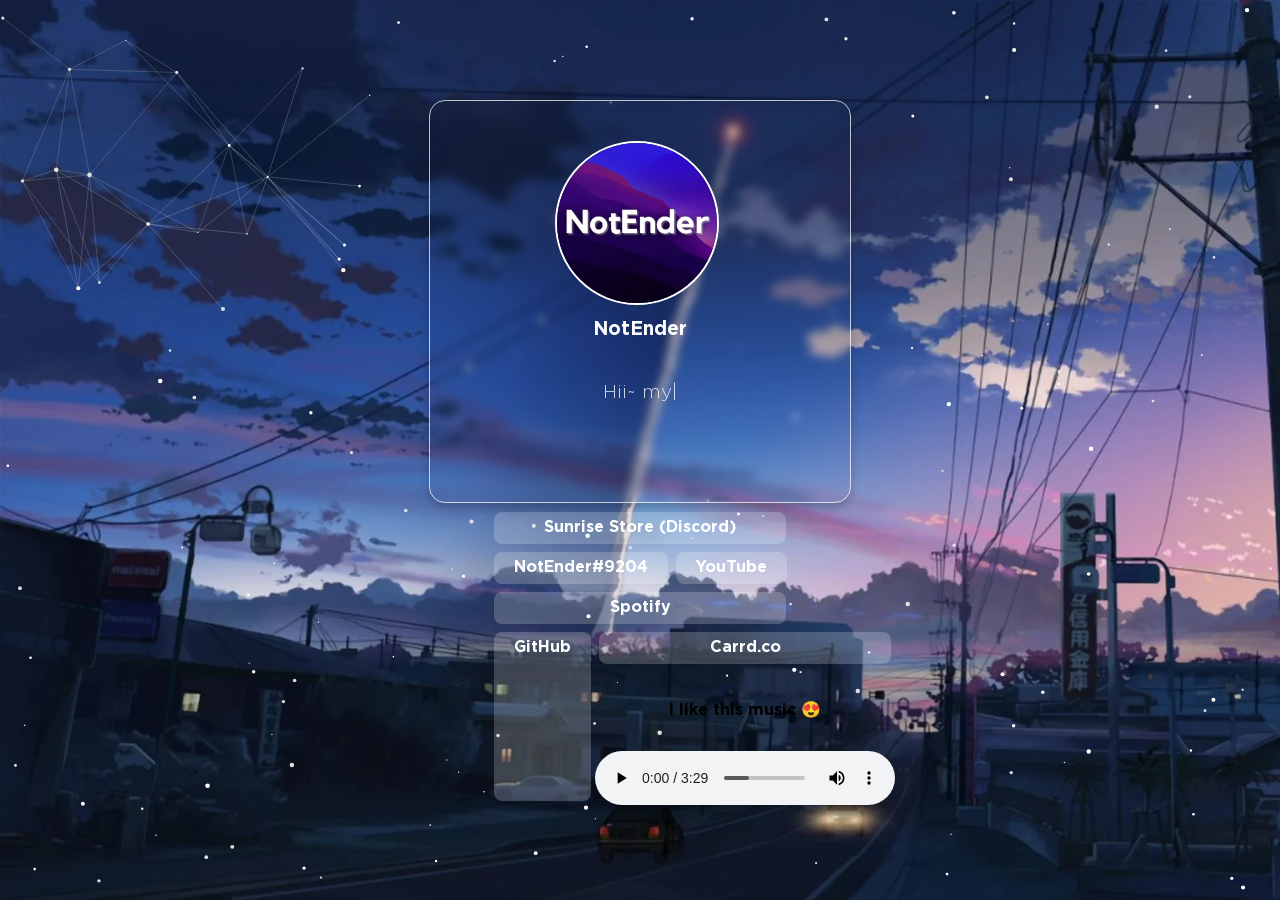
==== index.html @ 7faeaa61 "mmb" ====
<html>
    <head>
        <meta charset="utf-8">
        <title>notender is cute</title>
        <meta content="Hello I am NotEnder" property="og:title" />
    <meta content="Welcome to my profile website :3" property="og:description" />
    <meta content="/assets/images/avatar.png" property="og:url" />
    <meta content="/assets/images/avatar.png" property="og:image" />
    <meta content="#d4a563" data-react-helmet="true" name="theme-color" />
        <meta name="viewport" content="width=device-width, initial-scale=1.0">
        <link rel="shortcut icon" href="assets/images/icon.png" type="image/png">
        <script src="https://sindresorhus.com/devtools-detect/index.js"></script>
        <link rel="stylesheet" href="assets/fonts/gothampro/style.css">
        <link rel="stylesheet" href="assets/vars.css">
        <link rel="stylesheet" href="assets/css/index/style.css">
        <script src="assets/js/jparticles.js"></script>
        <script src="assets/js/particle.js"></script>
        <script src="https://code.jquery.com/jquery-3.4.1.js"></script>
        <script src="assets/js/text.js"></script>
        <script src="assets/js/typed.min.js"></script>
        <meta name="theme-color" content="#d4a563">
       
    </head>
    <body class="center">
        <script>
                document.body.style.backgroundImage = "url('assets/images/bg.png')";
            </script>    
        <div id="particles" style="position: fixed; width: 100%; height: 100%;"></div>
        <div class="center pizdec">
            <script>
                new JParticles.particle('#particles', {
                color: ['white', '#dee0e0'],
                proximity: 120,
                range: 150,
                parallax: true
                });
              </script>
        <header class="center info">
            <div class="center pizdec">
                <div class="avatar-container"><img src="assets/images/avatar.png" oncontextmenu="return false;" class="avatar"></div>
                <h2><span id="name">NotEnder</span></h2>
                <hr width="295">
                <h3><span class="typed">fet</span><span class="typed-cursor">|</span></h3>
                <hr width="295">
                <div class="buttons">
                        <script>
                            document.currentScript.parentElement.volume = 0.50;
                        </script>
                </div>
                <h2></h2>
            </div>
	    </div>
            <div class="buttons">
		<a href="https://discord.io/sunrisestore" class="link" onclick="document.getElementById('shop').style.display='block'"><b>Sunrise Store (Discord)<b/></a>
	    </div>
	    <div class="buttons">
                <a href="https://discord.gg" class="link"><b>NotEnder#9204</b></a>
                <a href="https://www.youtube.com/c/notendervn" class="link"><b>YouTube<b/></a>
            </div>
            <div class="buttons">
                <a href="https://spoti.fi/3Jexd5X" class="link" onclick="document.getElementById('Spotify').style.display='block'"><b>Spotify<b/></a>
            </div>
            <div class="buttons">

                <a href="https://github.com/notendervn" class="link"><b>GitHub<b/></a>
            <div class="buttons">
                <a href="https://notender.carrd.co" class="link" onclick="document.getElementById('Carrd').style.display='block'"><b>Carrd.co<b/></a>
            </div>
            <p>
            <h9><span id="name"><center> </center></span></h9>
            <h9><span id="name"><center>I like this music 😍</center></span></h9>
            <h9><span id="name"><center> </center></span></h9>
            </p>
			<figure>
<audio controls autoplay>
  <source src="assets/music.mp3" type="audio/mpeg">
  Your browser does not support the audio element!
</audio>
            </figure>
        </header>
    </body>
</html>
---- assets/fonts/gothampro/style.css ----
@font-face {
    font-family: 'Gotham Pro';
    src: local('Gotham Pro Light'), local('GothamPro-Light'),
        url('gothampro-light.ttf') format('truetype');
    font-weight: normal;
    font-style: normal;
}

@font-face {
    font-family: 'Gotham Pro';
    src: local('Gotham Pro Bold'), local('GothamPro-Bold'),
        url('gothampro-bold.ttf') format('truetype');
    font-weight: bold;
    font-style: normal;
}

@font-face {
    font-family: 'Gotham Pro';
    src: local('Gotham Pro Italic'), local('GothamPro-Italic'),
        url('gothampro-italic.ttf') format('truetype');
    font-weight: normal;
    font-style: italic;
}

@font-face {
    font-family: 'Gotham Pro';
    src: local('Gotham Pro'), local('GothamPro'),
        url('gothampro-regular.ttf') format('truetype');
    font-weight: normal;
    font-style: italic;
}
---- assets/vars.css ----
:root {
    --name: NotEnder;
    --text-color: #fff;
    --back-color: #fff3;
    --over-color: #fefefe;
    --popup-text-color: #000000;
    --border: none;
    --pasxalka: https://youtube.com/notendervn;
    --has-pasxalka-work: 'true';
}
figure {
    margin: 0;
}
---- assets/css/index/style.css ----
/* index.html main page styles */
body {
  width: 100%;
  min-height: 100%;
  margin: 0;
  background: var(--back-gif) center;
  background-size: cover;
  display: flex;
  font-family: "Gotham Pro";
  font: "Gotham Pro";
}

.typed {
  color: var(--text-color);
  opacity: 0.8;
}

.typed::after {
  content: "|";
  display: inline;
  -webkit-animation: blink 0.7s infinite;
  -moz-animation: blink 0.7s infinite;
  animation: blink 0.7s infinite;
}

@keyframes blink {
  0% {
    opacity: 1;
  }
  50% {
    opacity: 0;
  }
  100% {
    opacity: 1;
  }
}
@-webkit-keyframes blink {
  0% {
    opacity: 1;
  }
  50% {
    opacity: 0;
  }
  100% {
    opacity: 1;
  }
}
@-moz-keyframes blink {
  0% {
    opacity: 1;
  }
  50% {
    opacity: 0;
  }
  100% {
    opacity: 1;
  }
}

.typed-cursor {
  opacity: 0;
  display: none;
}

.center {
  justify-content: center;
  align-items: center;
  flex-direction: column;
}
.info {
  min-width: 350px;
  width: 300px;
  display: flex;
  background: none;
  padding: 35px;
  color: var(--text-color);
  border-radius: 16px;
  -webkit-border-radius: 16px;
  -moz-border-radius: 16px;
  -khtml-border-radius: 16px;
  backdrop-filter: blur(5px);
  -webkit-backdrop-filter: blur(15px);
  border: #ffffffb9 solid 1px;
  box-shadow: 0 4px 8px 0 rgba(0, 0, 0, 0.2);
}
.buttons {
  min-width: 300px;
  width: 300px;
  display: flex;
  padding: 0px;
  border-radius: 8px;
  -webkit-border-radius: 8px;
  -moz-border-radius: 8px;
  -khtml-border-radius: 8px;
}
a.link {
  -webkit-tap-highlight-color: rgba(0, 0, 0, 0);
  -moz-tap-highlight-color: rgba(0, 0, 0, 0);
  padding: 8px 20px;
  margin: 4px;
  background: var(--back-color);
  color: #fff;
  cursor: pointer;
  border-radius: 8px;
  -webkit-border-radius: 8px;
  -moz-border-radius: 8px;
  -khtml-border-radius: 8px;
  width: 256px;
  text-align: center;
  text-decoration: none;
  transition: 0.2s;
  border: var(--border);
}

.avatar-container {
  margin: 0 0.4em 0 0;
  display: inline-flex;
  justify-content: center;
  align-items: flex-end;
}

.avatar {
  width: 10em;
  height: 10em;
  border-radius: 5.6em;
  border: #ffffff solid 2px;
}

.pizdec {
  position: relative;
  display: inline-flex;
  padding: 0.3em;
}

a.link:hover,
button:hover {
  background: #fff6;
  color: #ffffff;
}

button:active,
button:focus {
  outline: none;
}

button::-moz-focus-inner {
  border: 0;
}

button::-webkit-focus-inner {
  border: 0;
}

hr {
  border: none;
  margin-bottom: 5px;
  margin-top: 5px;
}

h3 {
  font-style: normal;
  font-weight: inherit;
  transition: 0.2ms;
  -webkit-transition: 0.2ms;
  -moz-transition: 0.2ms;
}

h2 {
  font-size: larger;
  transition: 0.2ms;
  -webkit-transition: 0.2ms;
  -moz-transition: 0.2ms;
}

#gitlink,
#donate {
  position: fixed;
  top: 0;
  left: 0;
  display: none;
  width: 100%;
  height: 100%;
  background: rgba(0, 0, 0, 0.65);
  z-index: 999;
  overflow: auto;
}
.popup {
  top: 10%;
  left: 0;
  right: 0;
  font-size: 14px;
  margin: auto;
  width: 85%;
  min-width: 320px;
  max-width: 600px;
  position: absolute;
  padding: 15px 20px;
  border: 1px solid #383838;
  background: var(--over-color);
  color: var(--popup-text-color);
  z-index: 1000;
  -webkit-border-radius: 14px;
  -moz-border-radius: 14px;
  -ms-border-radius: 14px;
  border-radius: 14px;
  font: "JetBrains Mono";
  -webkit-box-shadow: 0 15px 20px rgba(0, 0, 0, 0.22),
    0 19px 60px rgba(0, 0, 0, 0.3);
  -moz-box-shadow: 0 15px 20px rgba(0, 0, 0, 0.22),
    0 19px 60px rgba(0, 0, 0, 0.3);
  -ms-box-shadow: 0 15px 20px rgba(0, 0, 0, 0.22),
    0 19px 60px rgba(0, 0, 0, 0.3);
  box-shadow: 0 15px 20px rgba(0, 0, 0, 0.22), 0 19px 60px rgba(0, 0, 0, 0.3);
}
input[type="button"] {
  -webkit-tap-highlight-color: rgba(0, 0, 0, 0);
  -moz-tap-highlight-color: rgba(0, 0, 0, 0);
  padding: 12px 20px;
  background: hsla(0, 0%, 23%, 0.774);
  color: #fff;
  border: 0 none;
  cursor: pointer;
  border-radius: 8px;
  -webkit-border-radius: 8px;
  -moz-border-radius: 8px;
  -khtml-border-radius: 8px;
  margin-top: 5px;
  margin-left: 5px;
  margin-bottom: 2px;
}

input[type="button"]:hover {
  background: hsla(212, 50%, 52%, 0.774);
}

input[type="button"]:active,
input[type="button"]:focus {
  outline: none;
}

input[type="button"]::-moz-focus-inner {
  border: 0;
}

input[type="button"]::-webkit-focus-inner {
  border: 0;
}

.btn {
  -webkit-transition: 0.2s;
  -o-transition: 0.2s;
  -moz-transition: 0.2s;
  transition: 0.2s;
  font-family: "Gotham Pro";
  font: "Gotham Pro";
}

a.nolink:active,
a.nolink:hover,
a.nolink {
  text-decoration: none;
  color: #666;
  outline: none;
  border: none;
}
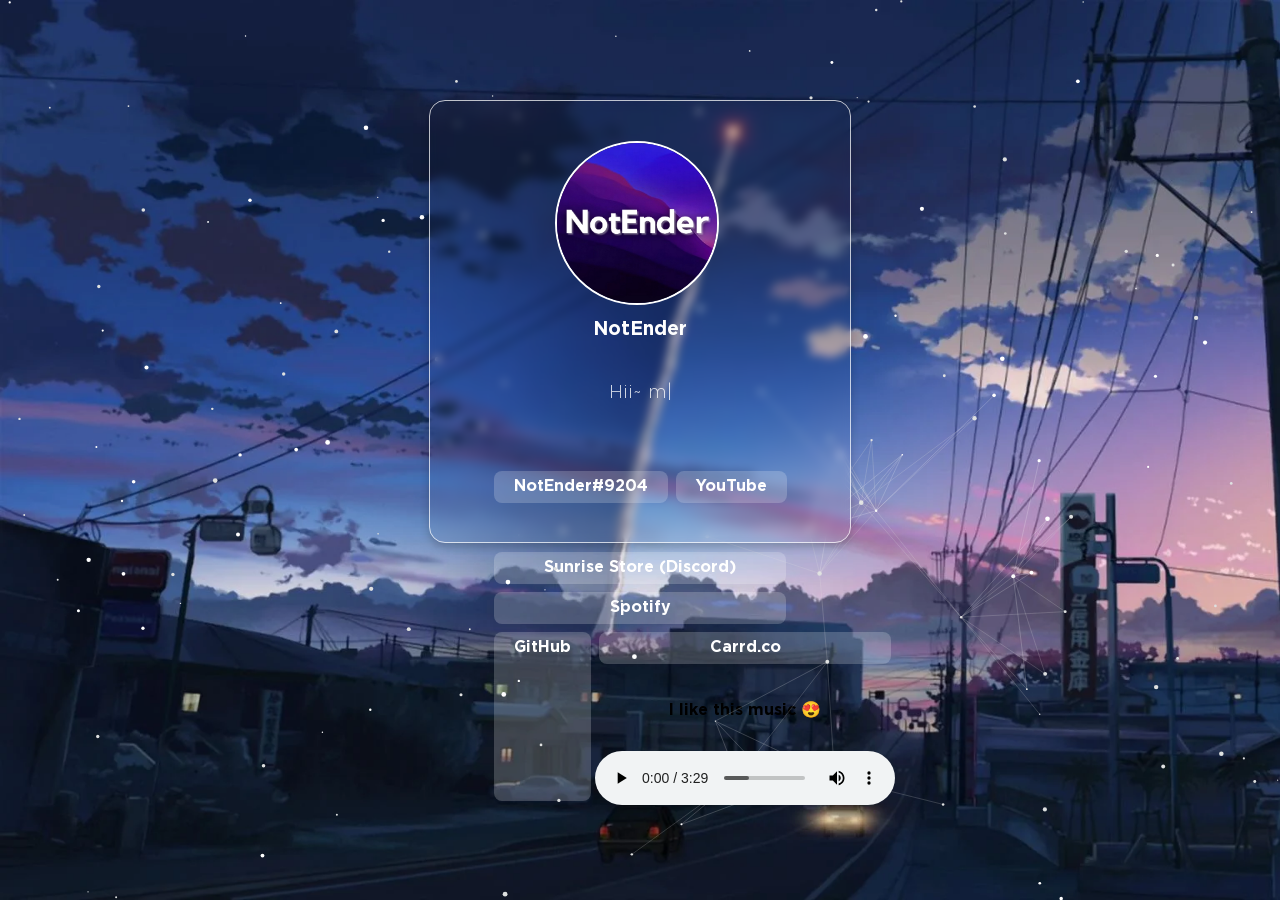
==== commit 1c18ee33: "stupid bug" ====
--- a/index.html
+++ b/index.html
@@ -49,19 +49,19 @@
                 </div>
                 <h2></h2>
             </div>
+
+	    <div class="buttons">
+                <a href="https://discord.gg" class="link"><b>NotEnder#9204</b></a>
+                <a href="https://www.youtube.com/c/notendervn" class="link"><b>YouTube<b/></a>
+            </div>
 	    </div>
             <div class="buttons">
 		<a href="https://discord.io/sunrisestore" class="link" onclick="document.getElementById('shop').style.display='block'"><b>Sunrise Store (Discord)<b/></a>
 	    </div>
-	    <div class="buttons">
-                <a href="https://discord.gg" class="link"><b>NotEnder#9204</b></a>
-                <a href="https://www.youtube.com/c/notendervn" class="link"><b>YouTube<b/></a>
-            </div>
             <div class="buttons">
                 <a href="https://spoti.fi/3Jexd5X" class="link" onclick="document.getElementById('Spotify').style.display='block'"><b>Spotify<b/></a>
             </div>
             <div class="buttons">
-
                 <a href="https://github.com/notendervn" class="link"><b>GitHub<b/></a>
             <div class="buttons">
                 <a href="https://notender.carrd.co" class="link" onclick="document.getElementById('Carrd').style.display='block'"><b>Carrd.co<b/></a>
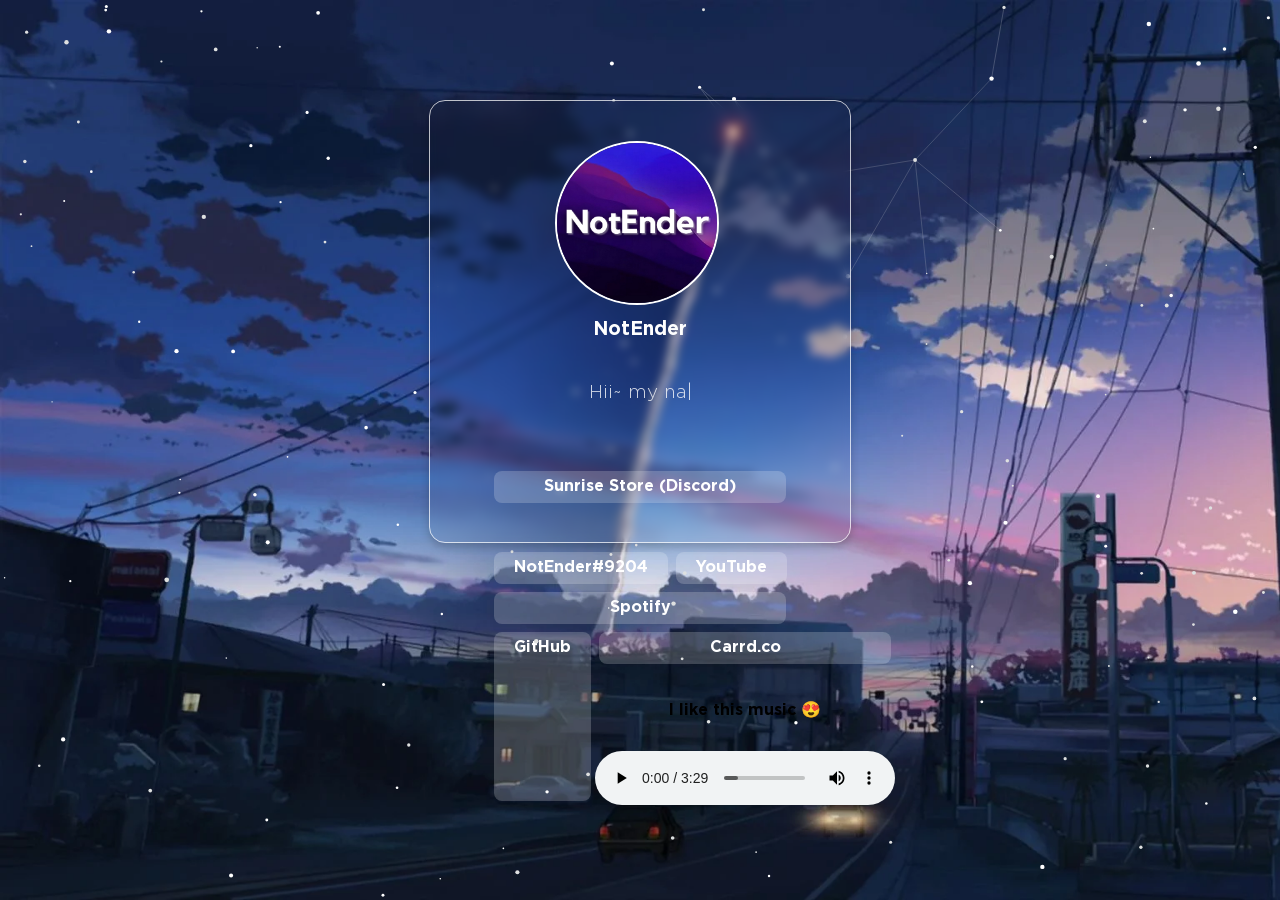
==== commit 415f92a1: "fix the stupid bug again" ====
--- a/index.html
+++ b/index.html
@@ -1,7 +1,8 @@
 <html>
     <head>
         <meta charset="utf-8">
-        <title>notender is cute</title>
+        <title>NotEnder is cute</title>
+        <title>notender</title>
         <meta content="Hello I am NotEnder" property="og:title" />
     <meta content="Welcome to my profile website :3" property="og:description" />
     <meta content="/assets/images/avatar.png" property="og:url" />
@@ -48,21 +49,20 @@
                         </script>
                 </div>
                 <h2></h2>
+	    </div>
+            <div class="buttons">
+		<a href="https://discord.io/sunrisestore" class="link" onclick="document.getElementById('shop').style.display='block'"><b>Sunrise Store (Discord)<b/></a>
+            </div>	
             </div>
-
-	    <div class="buttons">
+            <div class="buttons">
                 <a href="https://discord.gg" class="link"><b>NotEnder#9204</b></a>
                 <a href="https://www.youtube.com/c/notendervn" class="link"><b>YouTube<b/></a>
             </div>
-	    </div>
-            <div class="buttons">
-		<a href="https://discord.io/sunrisestore" class="link" onclick="document.getElementById('shop').style.display='block'"><b>Sunrise Store (Discord)<b/></a>
-	    </div>
             <div class="buttons">
                 <a href="https://spoti.fi/3Jexd5X" class="link" onclick="document.getElementById('Spotify').style.display='block'"><b>Spotify<b/></a>
             </div>
             <div class="buttons">
-                <a href="https://github.com/notendervn" class="link"><b>GitHub<b/></a>
+                <a href="https://github.com/notendervn" class="link"><b>GitHub<b/></a>	    
             <div class="buttons">
                 <a href="https://notender.carrd.co" class="link" onclick="document.getElementById('Carrd').style.display='block'"><b>Carrd.co<b/></a>
             </div>
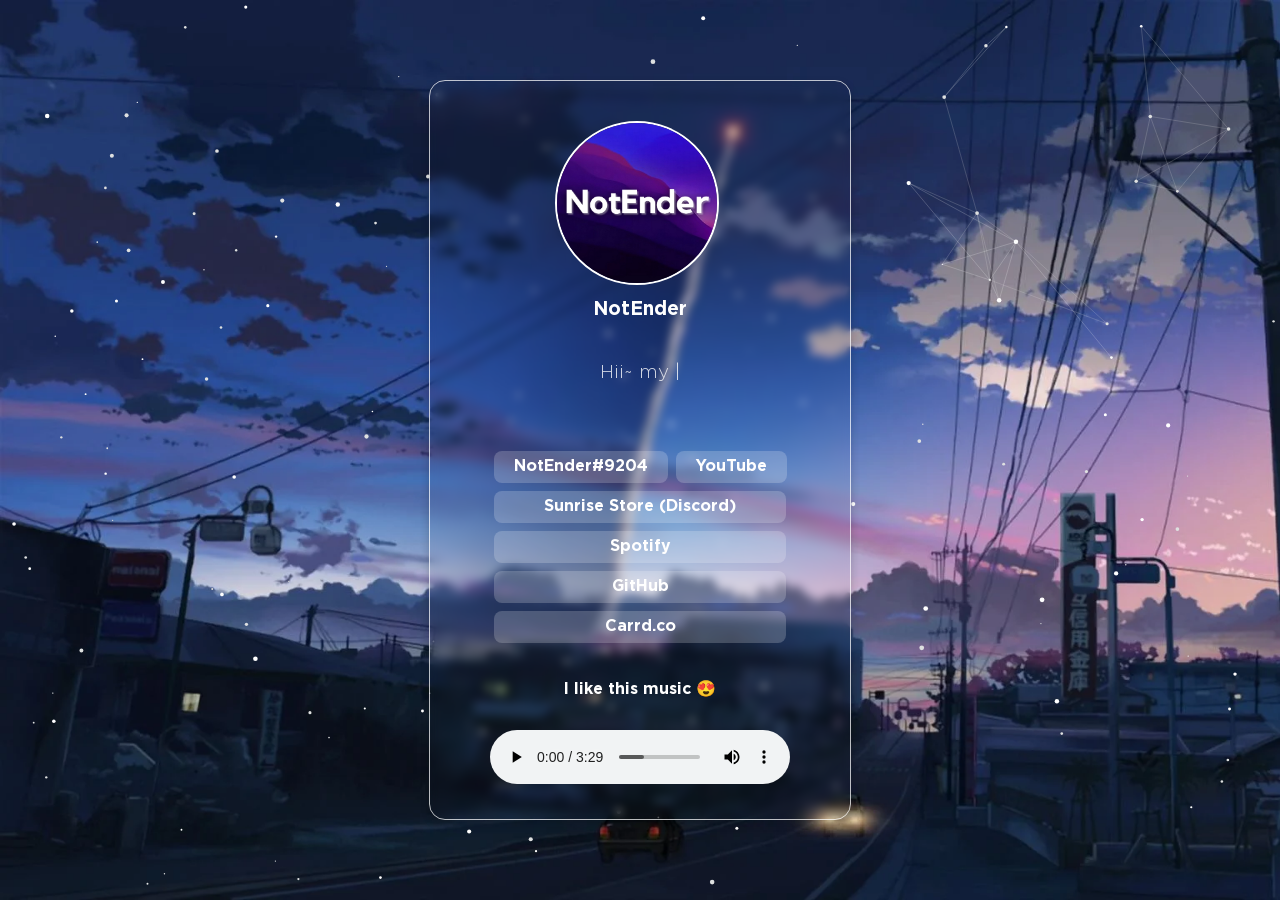
==== commit d6b7bba3: "damn it" ====
--- a/index.html
+++ b/index.html
@@ -1,8 +1,7 @@
 <html>
     <head>
         <meta charset="utf-8">
-        <title>NotEnder is cute</title>
-        <title>notender</title>
+        <title>notender is cute</title>
         <meta content="Hello I am NotEnder" property="og:title" />
     <meta content="Welcome to my profile website :3" property="og:description" />
     <meta content="/assets/images/avatar.png" property="og:url" />
@@ -49,20 +48,20 @@
                         </script>
                 </div>
                 <h2></h2>
-	    </div>
-            <div class="buttons">
-		<a href="https://discord.io/sunrisestore" class="link" onclick="document.getElementById('shop').style.display='block'"><b>Sunrise Store (Discord)<b/></a>
-            </div>	
             </div>
             <div class="buttons">
                 <a href="https://discord.gg" class="link"><b>NotEnder#9204</b></a>
                 <a href="https://www.youtube.com/c/notendervn" class="link"><b>YouTube<b/></a>
             </div>
             <div class="buttons">
+		<a href="https://discord.io/sunrisestore" class="link" onclick="document.getElementById('shop').style.display='block'"><b>Sunrise Store (Discord)<b/></a>
+            </div>		
+            <div class="buttons">
                 <a href="https://spoti.fi/3Jexd5X" class="link" onclick="document.getElementById('Spotify').style.display='block'"><b>Spotify<b/></a>
             </div>
             <div class="buttons">
-                <a href="https://github.com/notendervn" class="link"><b>GitHub<b/></a>	    
+                <a href="https://github.com/notendervn" class="link"><b>GitHub<b/></a>
+            </div>    
             <div class="buttons">
                 <a href="https://notender.carrd.co" class="link" onclick="document.getElementById('Carrd').style.display='block'"><b>Carrd.co<b/></a>
             </div>
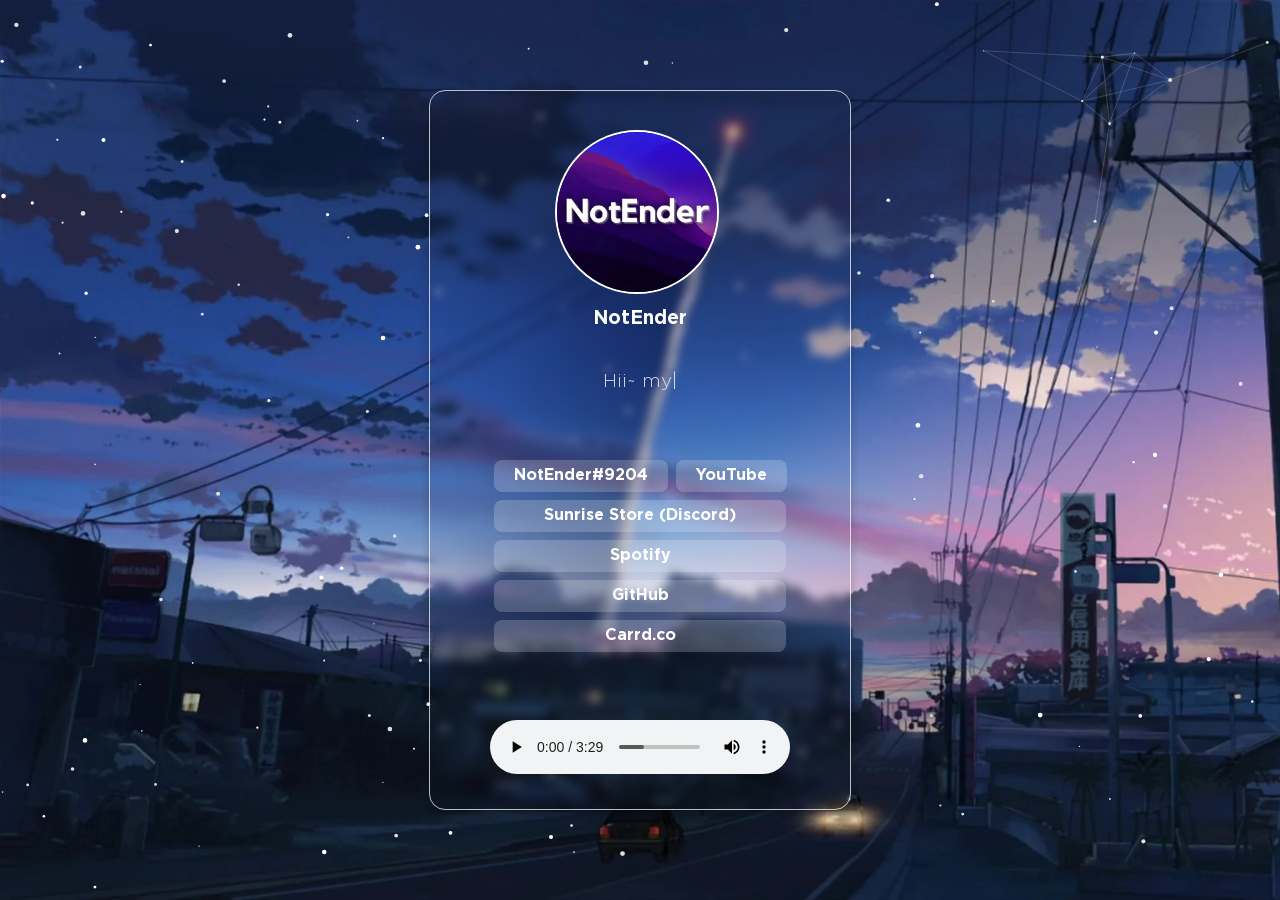
==== commit e9dd2227: "Update index.html" ====
--- a/index.html
+++ b/index.html
@@ -67,7 +67,7 @@
             </div>
             <p>
             <h9><span id="name"><center> </center></span></h9>
-            <h9><span id="name"><center>I like this music 😍</center></span></h9>
+            <h9><span id="name"><center> </center></span></h9>
             <h9><span id="name"><center> </center></span></h9>
             </p>
 			<figure>
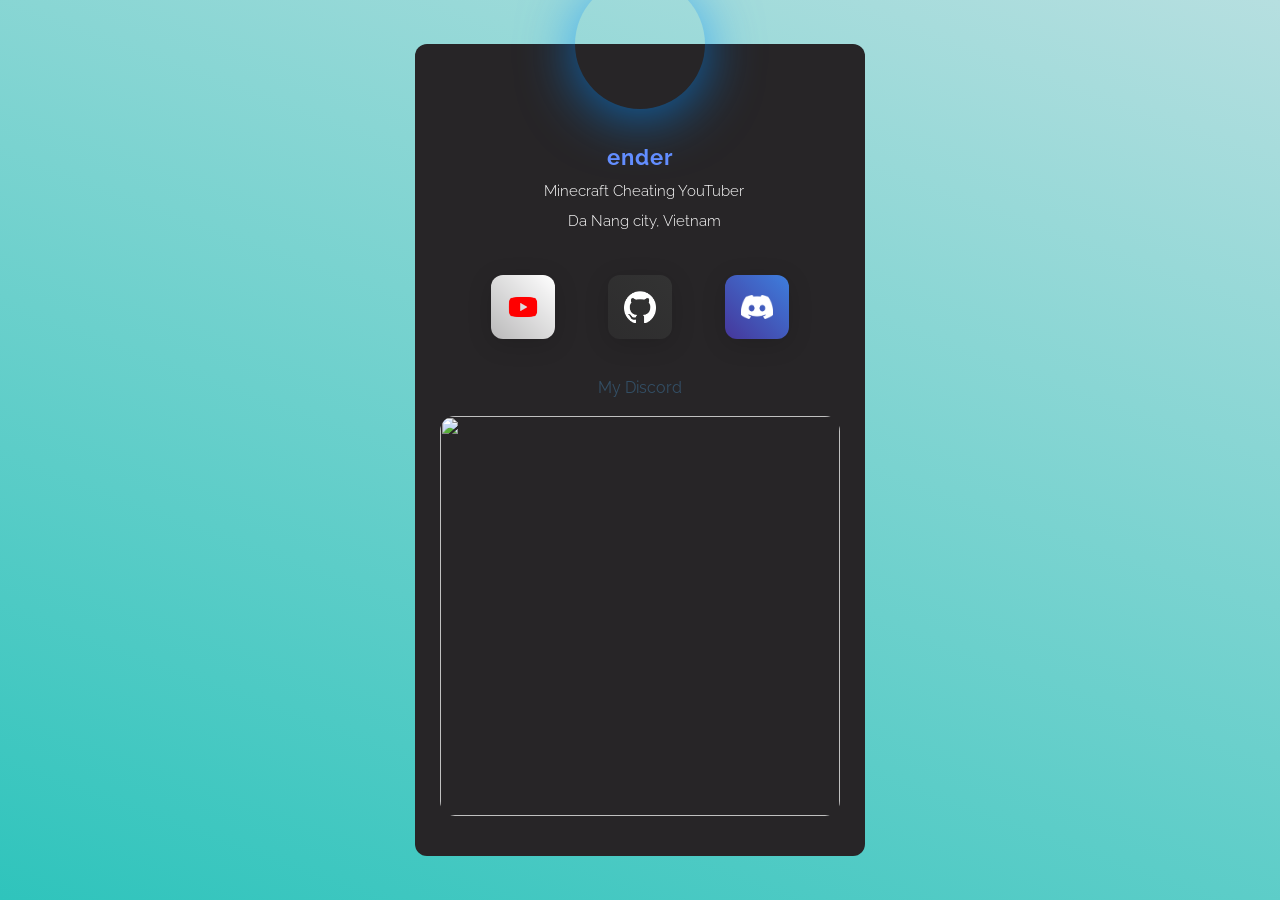
==== commit 055eb2d6: "con cuu duoc" ====
--- a/index.html
+++ b/index.html
@@ -1,81 +1,63 @@
 <html>
     <head>
-        <meta charset="utf-8">
-        <title>notender is cute</title>
-        <meta content="Hello I am NotEnder" property="og:title" />
-    <meta content="Welcome to my profile website :3" property="og:description" />
-    <meta content="/assets/images/avatar.png" property="og:url" />
-    <meta content="/assets/images/avatar.png" property="og:image" />
-    <meta content="#d4a563" data-react-helmet="true" name="theme-color" />
-        <meta name="viewport" content="width=device-width, initial-scale=1.0">
-        <link rel="shortcut icon" href="assets/images/icon.png" type="image/png">
-        <script src="https://sindresorhus.com/devtools-detect/index.js"></script>
-        <link rel="stylesheet" href="assets/fonts/gothampro/style.css">
-        <link rel="stylesheet" href="assets/vars.css">
-        <link rel="stylesheet" href="assets/css/index/style.css">
-        <script src="assets/js/jparticles.js"></script>
-        <script src="assets/js/particle.js"></script>
-        <script src="https://code.jquery.com/jquery-3.4.1.js"></script>
-        <script src="assets/js/text.js"></script>
-        <script src="assets/js/typed.min.js"></script>
-        <meta name="theme-color" content="#d4a563">
-       
+        <!--Linking fonts-->
+            <!--Poppins for titles-->
+                <link rel="preconnect" href="https://fonts.googleapis.com">
+                <link rel="preconnect" href="https://fonts.gstatic.com" crossorigin>
+                <link href="https://fonts.googleapis.com/css2?family=Raleway:wght@400&display=swap" rel="stylesheet">
+                <link rel="preconnect" href="https://fonts.googleapis.com">
+                <link rel="preconnect" href="https://fonts.gstatic.com" crossorigin>
+                <link href="https://fonts.googleapis.com/css2?family=Raleway:wght@700&display=swap" rel="stylesheet">
+            <!--Poppins for paragraph-->
+                <link rel="preconnect" href="https://fonts.googleapis.com">
+                <link rel="preconnect" href="https://fonts.gstatic.com" crossorigin>
+                <link href="https://fonts.googleapis.com/css2?family=Raleway:wght@100&display=swap" rel="stylesheet">
+                <link rel="preconnect" href="https://fonts.googleapis.com">
+                <link rel="preconnect" href="https://fonts.gstatic.com" crossorigin>
+                <link href="https://fonts.googleapis.com/css2?family=Raleway:wght@200&display=swap" rel="stylesheet">
+                <link rel="preconnect" href="https://fonts.googleapis.com">
+                <link rel="preconnect" href="https://fonts.gstatic.com" crossorigin>
+                <link href="https://fonts.googleapis.com/css2?family=Raleway:wght@300&display=swap" rel="stylesheet">
+            <!--Linking the CSS-->
+                <link href="style.css" rel="stylesheet">
+            <!--Title-->
+                <title>🌴 • ender</title>
+            <!--Favicon-->
+                <link rel="icon" type="image/x-icon" href="assets/images/fav.jpg">
     </head>
-    <body class="center">
-        <script>
-                document.body.style.backgroundImage = "url('assets/images/bg.png')";
-            </script>    
-        <div id="particles" style="position: fixed; width: 100%; height: 100%;"></div>
-        <div class="center pizdec">
-            <script>
-                new JParticles.particle('#particles', {
-                color: ['white', '#dee0e0'],
-                proximity: 120,
-                range: 150,
-                parallax: true
-                });
-              </script>
-        <header class="center info">
-            <div class="center pizdec">
-                <div class="avatar-container"><img src="assets/images/avatar.png" oncontextmenu="return false;" class="avatar"></div>
-                <h2><span id="name">NotEnder</span></h2>
-                <hr width="295">
-                <h3><span class="typed">fet</span><span class="typed-cursor">|</span></h3>
-                <hr width="295">
-                <div class="buttons">
-                        <script>
-                            document.currentScript.parentElement.volume = 0.50;
-                        </script>
-                </div>
-                <h2></h2>
+    <body>
+        <!--Card-->
+        <div class="profile-container">
+            <div class="img-container">
+                <img src="https://i.ibb.co/X8MtXdd/d11e20d44501e1a59439b5344e07f5d7.jpg" alt="profile image">
             </div>
-            <div class="buttons">
-                <a href="https://discord.gg" class="link"><b>NotEnder#9204</b></a>
-                <a href="https://www.youtube.com/c/notendervn" class="link"><b>YouTube<b/></a>
+            <p class="info full-name">ender</p>
+            <p class="info role">
+                <i class="fas fa-star"></i>
+                Minecraft Cheating YouTuber
+            </p>
+            <p class="info place">
+                <i class="fas fa-map-marker-alt"></i>
+                Da Nang city, Vietnam
+            </p>
+    
+    
+            <div class="social-container">
+                <button class="youtube">
+                    <a href="https://www.youtube.com/c/notendervn" target="_blank"><i class="fab fa-youtube"><img class="logo" src="assets/images/youtube.png"></i></a>
+                </button>
+                <button class="github">
+                    <a href="https://github.com/NotEnderVN" target="_blank"><i class="fab fa-github"><img class="logo" src="assets/images/github-mark-white.png"></i></a>
+                </button>
+                <button class="discord">
+                    <a href="https://dsc.gg/valleystore" target="_blank"><i class="fab fa-discord"><img class="logo-discord" src="assets/images/discord.png"></i></a>
+                </button>
             </div>
-            <div class="buttons">
-		<a href="https://discord.io/sunrisestore" class="link" onclick="document.getElementById('shop').style.display='block'"><b>Sunrise Store (Discord)<b/></a>
-            </div>		
-            <div class="buttons">
-                <a href="https://spoti.fi/3Jexd5X" class="link" onclick="document.getElementById('Spotify').style.display='block'"><b>Spotify<b/></a>
-            </div>
-            <div class="buttons">
-                <a href="https://github.com/notendervn" class="link"><b>GitHub<b/></a>
-            </div>    
-            <div class="buttons">
-                <a href="https://notender.carrd.co" class="link" onclick="document.getElementById('Carrd').style.display='block'"><b>Carrd.co<b/></a>
-            </div>
-            <p>
-            <h9><span id="name"><center> </center></span></h9>
-            <h9><span id="name"><center> </center></span></h9>
-            <h9><span id="name"><center> </center></span></h9>
-            </p>
-			<figure>
-<audio controls autoplay>
-  <source src="assets/music.mp3" type="audio/mpeg">
-  Your browser does not support the audio element!
-</audio>
-            </figure>
-        </header>
+        <!--Discord account-->
+            <br>
+            <p class="music">My Discord</p>
+            <br>
+                <img src="https://discord.c99.nl/widget/theme-3/950922518745710653.png" class="discordUser">
+        </div>
     </body>
 </html>
--- a/style.css
+++ b/style.css
@@ -0,0 +1,156 @@
+* {
+    margin     : 0;
+    padding    : 0;
+    box-sizing : border-box;
+    color      : #334e64;
+    scale:     : 0.4;
+    font-family: 'Raleway', sans-serif;
+}
+
+body {
+    min-height     : 100vh;
+    width          : 100%;
+    display        : flex;
+    justify-content: center;
+    align-items    : center;
+    background     : linear-gradient(20deg, #2fc4bc, #b6dfe0);
+}
+
+.profile-container {
+    position        : relative;
+    background-color: rgb(39, 37, 39);
+    width           : 450px;
+    padding         : 100px 50px 40px;
+    border-radius   : 12px;
+    display         : flex;
+    flex-direction  : column;
+    justify-content : center;
+    align-items     : center;
+    transition      : 0.5s;
+}
+
+.img-container {
+    width        : 130px;
+    height       : 130px;
+    overflow     : hidden;
+    border       : linear-gradient(45deg, #38fddc, #6a0499);
+    border-radius: 50%;
+    box-shadow   : 0 8px 55px #008cffa4;
+    position     : absolute;
+    top          : 0;
+    left         : 50%;
+    transform    : translate(-50%, -50%);
+}
+
+.img-container img {
+    width    : 100%;
+    max-width: 100%;
+    transform: scale(1.1);
+}
+
+.info {
+    margin-bottom: 12px;
+    font-weight: 300;
+    font-size: 15px;
+    color: #ffffff;
+}
+
+.info i {
+    margin-right: 8px;
+}
+
+.place {
+    margin-bottom: 45px;
+}
+
+.full-name {
+    font-size     : 1.4em;
+    font-weight   : 700;
+    letter-spacing: 1px;
+    color         : #658eff;
+}
+
+.posts-info {
+    width          : 100%;
+    display        : flex;
+    justify-content: space-around;
+    align-items    : center;
+    font-size      : 1.1em;
+    letter-spacing : 0.5px;
+    margin-bottom  : 30px;
+    text-align     : center;
+}
+
+.posts-info span {
+    display      : block;
+    font-weight  : bold;
+    margin-bottom: 4px;
+}
+
+.social-container {
+    width          : 100%;
+    display        : flex;
+    justify-content: space-around;
+    align-items    : center;
+    margin-bottom  : 20px;
+}
+
+.social-container i {
+    color: #fff;
+}
+
+.social-container button {
+    border          : none;
+    outline         : none;
+    width           : 64px;
+    height          : 64px;
+    border-radius   : 12px;
+    font-size       : 15px;
+    cursor          : pointer;
+    box-shadow      : 0px 5px 25px rgba(0, 0, 0, 0.15);
+    transition      : transform 0.75s;
+    font-family     : 'Poppins', sans-serif;
+    font-weight     : 100;
+
+}
+
+.social-container button:hover {
+    transform: scale(1.3);
+}
+
+/* Social colors */
+
+.social-container button.youtube {
+    background: linear-gradient(45deg, #ffffffad, #ffffff);
+}
+.social-container button.github {
+    background: linear-gradient(45deg, #33333388, #333333);
+}
+.social-container button.lbpp {
+    background: linear-gradient(45deg, #5436ff88, #056eac);
+}
+.social-container button.discord {
+    background: linear-gradient(45deg, #6145ff88, #3e7edd);
+}
+
+.profile-container:hover {
+    transition      : 0.5s;
+    box-shadow      : 0 0 30px 10px rgba(0, 0, 0, 0.507);
+}
+
+.logo {
+    width           : 32px;
+    height          : 32px;
+    box-shadow: black;
+}
+
+.logo-discord {
+    width           : 32px;
+    height          : 24px;
+}
+
+.discordUser {
+    border-radius: 15px;
+    width: 400;
+    border: linear-gradient(45deg, #38fddc, #6a0499);
+}
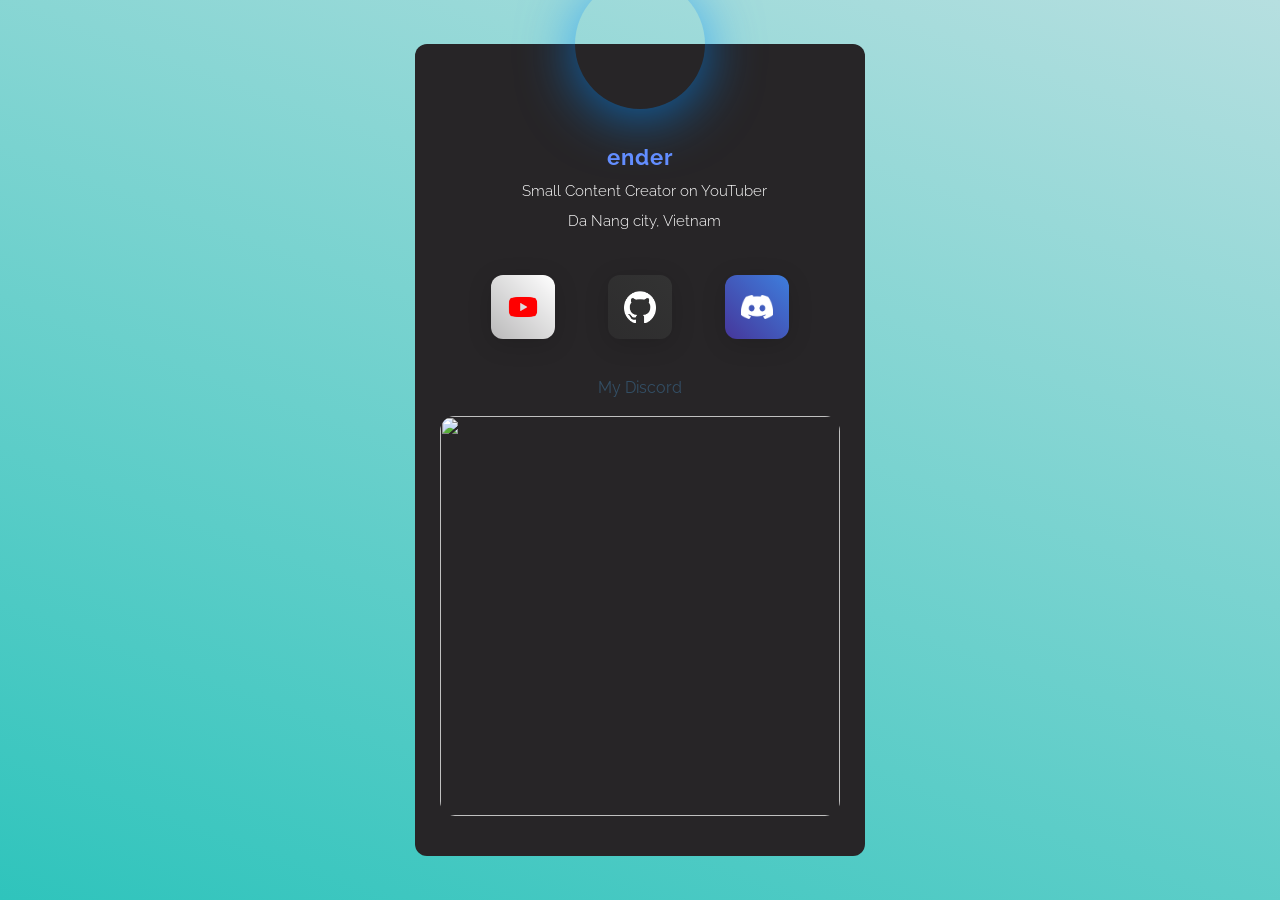
==== commit 29ccb8bc: "Update index.html" ====
--- a/index.html
+++ b/index.html
@@ -34,7 +34,7 @@
             <p class="info full-name">ender</p>
             <p class="info role">
                 <i class="fas fa-star"></i>
-                Minecraft Cheating YouTuber
+                Small Content Creator on YouTuber
             </p>
             <p class="info place">
                 <i class="fas fa-map-marker-alt"></i>
@@ -50,7 +50,7 @@
                     <a href="https://github.com/NotEnderVN" target="_blank"><i class="fab fa-github"><img class="logo" src="assets/images/github-mark-white.png"></i></a>
                 </button>
                 <button class="discord">
-                    <a href="https://dsc.gg/valleystore" target="_blank"><i class="fab fa-discord"><img class="logo-discord" src="assets/images/discord.png"></i></a>
+                    <a href="https://discord.gg/valleystore" target="_blank"><i class="fab fa-discord"><img class="logo-discord" src="assets/images/discord.png"></i></a>
                 </button>
             </div>
         <!--Discord account-->
